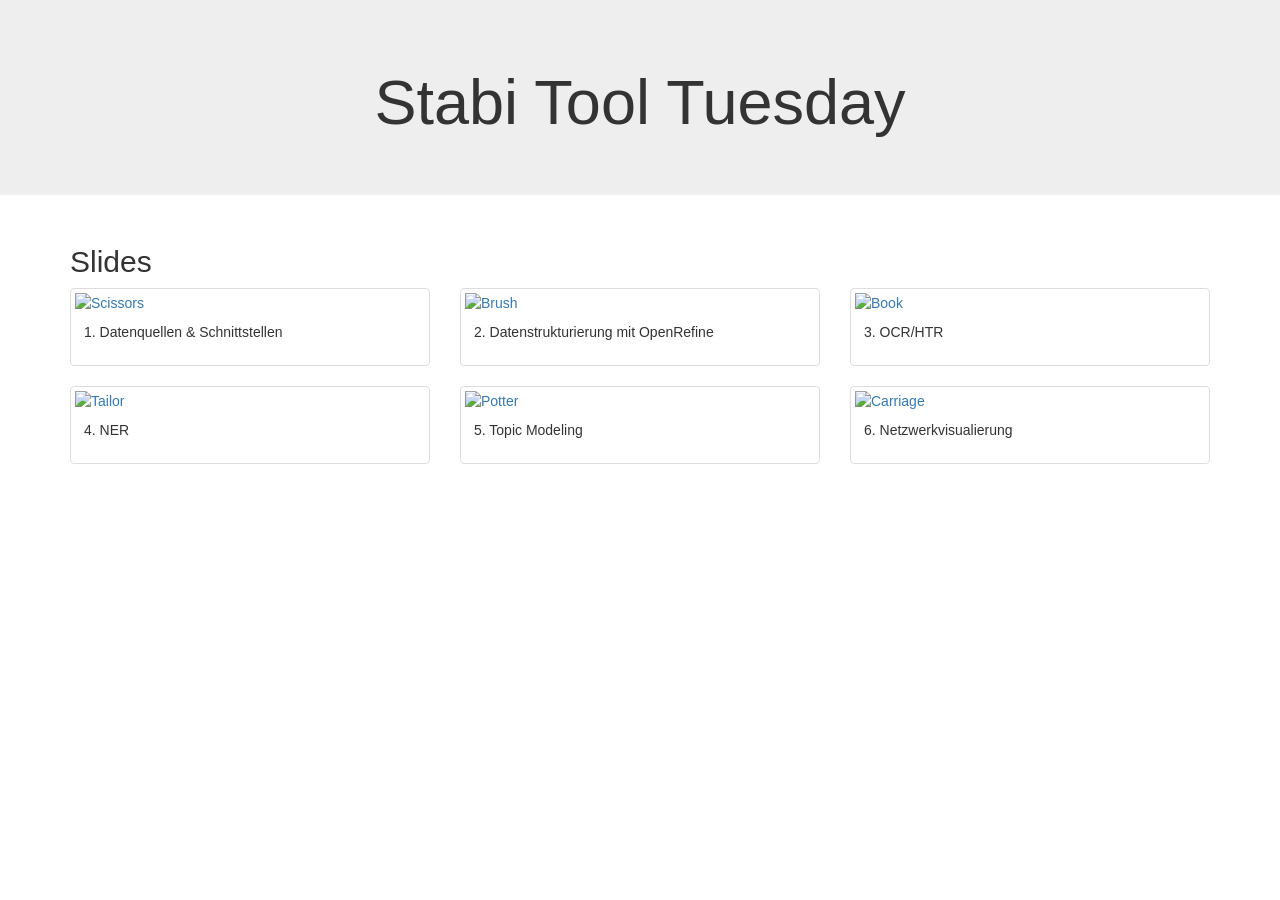
==== docs/index.html @ db8a8498 "update slides ner" ====
<!DOCTYPE html>

<!-- use style="pointer-events: none" as attribute for a-element to disable links-->

<html lang="de">
    <head>
        <title>Stabi Tool Tuesday</title>
        <meta charset="utf-8">
        <meta name="viewport" content="width=device-width, initial-scale=1">
        <link rel="stylesheet" href="https://maxcdn.bootstrapcdn.com/bootstrap/3.4.1/css/bootstrap.min.css">
        <script src="https://ajax.googleapis.com/ajax/libs/jquery/3.7.1/jquery.min.js"></script>
        <script src="https://maxcdn.bootstrapcdn.com/bootstrap/3.4.1/js/bootstrap.min.js"></script>
      </head>
<body>
    <div class="jumbotron">
<h1 class="text-center">Stabi Tool Tuesday</h1>
</div>

    <div class="container">
        <h2>Slides</h2>
        <div class="row">
          <div class="col-md-4">
            <div class="thumbnail">
              <a href="https://stabiberlin.github.io/tooltuesday/slides/datenquellen.html" target="_blank">
                <img src="https://content.staatsbibliothek-berlin.de/dc/PPN1770469869-00000076/3950,1300,770,1800/full/0/default.png" alt="Scissors" style="width:100%">
                <div class="caption">
                  <p>1. Datenquellen & Schnittstellen</p>
                </div>
              </a>
            </div>
          </div>
          <div class="col-md-4">
            <div class="thumbnail">
              <a href="https://stabiberlin.github.io/tooltuesday/slides/OpenRefine.html" target="_blank">
                <img src="https://content.staatsbibliothek-berlin.de/dc/PPN1770469869-00000080/4000,1150,700,2000/full/0/default.png" alt="Brush" style="width:100%">
                <div class="caption">
                  <p>2. Datenstrukturierung mit OpenRefine</p>
                </div>
              </a>
            </div>
          </div>
          <div class="col-md-4">
            <div class="thumbnail">
              <a href="https://stabiberlin.github.io/tooltuesday/slides/OCR-HTR.html" target="_blank">
                <img src="https://content.staatsbibliothek-berlin.de/dc/PPN1770469869-00000082/1950,320,1100,700/full/0/default.png" alt="Book" style="width:100%">
                <div class="caption">
                  <p>3. OCR/HTR</p>
                </div>
              </a>
            </div>
          </div>
        </div>
        <div class="row">
            <div class="col-md-4">
                <div class="thumbnail">
                  <a href="https://stabiberlin.github.io/tooltuesday/slides/NER.html" target="_blank">
                    <img src="https://content.staatsbibliothek-berlin.de/dc/PPN1770469869-00000076/1540,1600,1300,1500/full/0/default.png" alt="Tailor" style="width:100%">
                    <div class="caption">
                      <p>4. NER</p>
                    </div>
                  </a>
                </div>
              </div>
              <div class="col-md-4">
                <div class="thumbnail">
                  <a href="" target="_blank">
                    <img src="https://content.staatsbibliothek-berlin.de/dc/PPN1770469869-00000024/1700,1500,2000,1700/full/0/default.png" alt="Potter" style="width:100%">
                    <div class="caption">
                      <p>5. Topic Modeling</p>
                    </div>
                  </a>
                </div>
              </div>
              <div class="col-md-4">
                <div class="thumbnail">
                  <a href="" target="_blank">
                    <img src="https://content.staatsbibliothek-berlin.de/dc/PPN1770469869-00000052/1740,3040,1550,750/full/0/default.png" alt="Carriage" style="width:100%">
                    <div class="caption">
                      <p>6. Netzwerkvisualierung</p>
                    </div>
                  </a>
                </div>
              </div>
        </div>
</div>
</body>
</html>
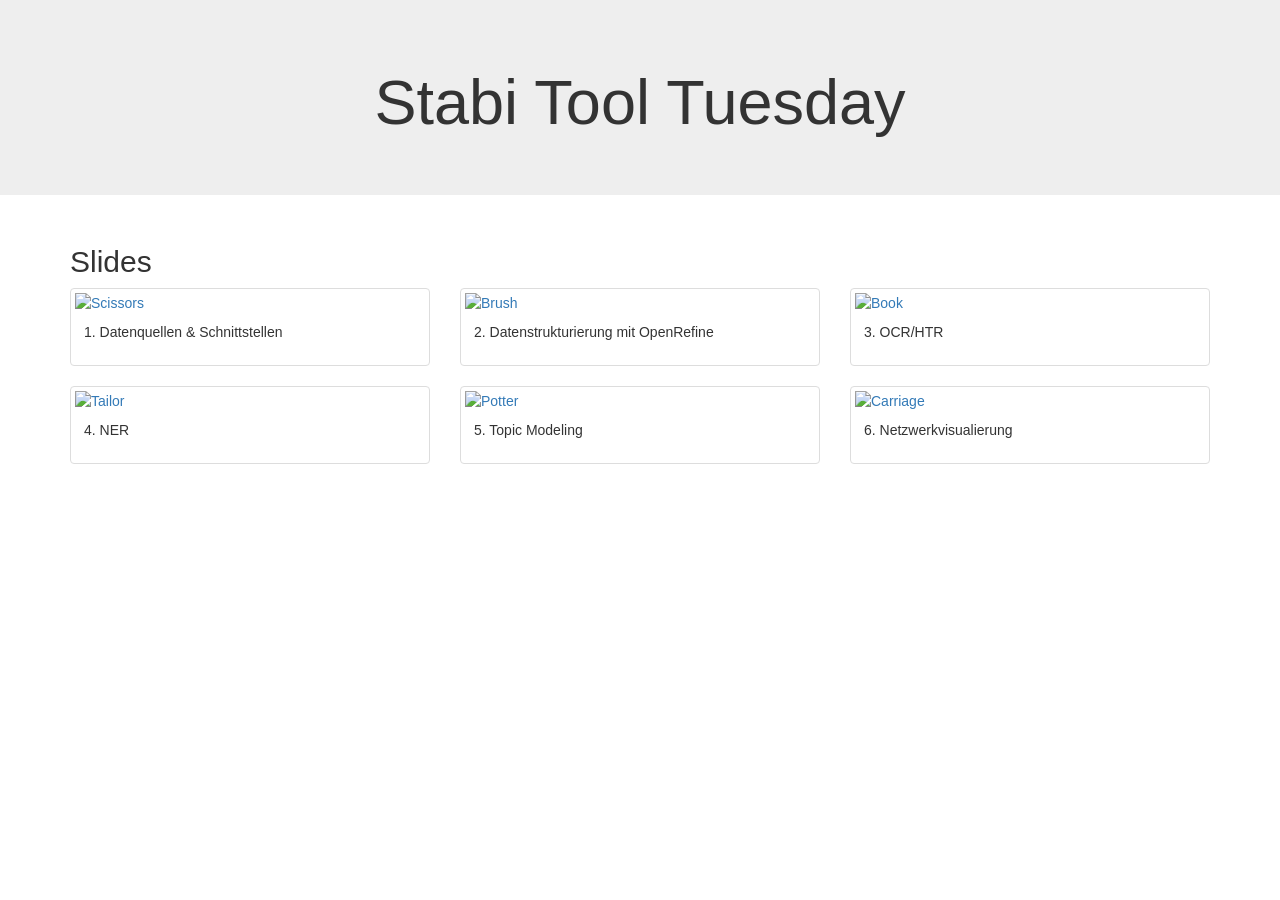
==== commit 296eb225: "Update TM" ====
--- a/docs/index.html
+++ b/docs/index.html
@@ -63,7 +63,7 @@
               </div>
               <div class="col-md-4">
                 <div class="thumbnail">
-                  <a href="" target="_blank">
+                  <a href="https://stabiberlin.github.io/tooltuesday/slides/TopicModeling.html" target="_blank">
                     <img src="https://content.staatsbibliothek-berlin.de/dc/PPN1770469869-00000024/1700,1500,2000,1700/full/0/default.png" alt="Potter" style="width:100%">
                     <div class="caption">
                       <p>5. Topic Modeling</p>
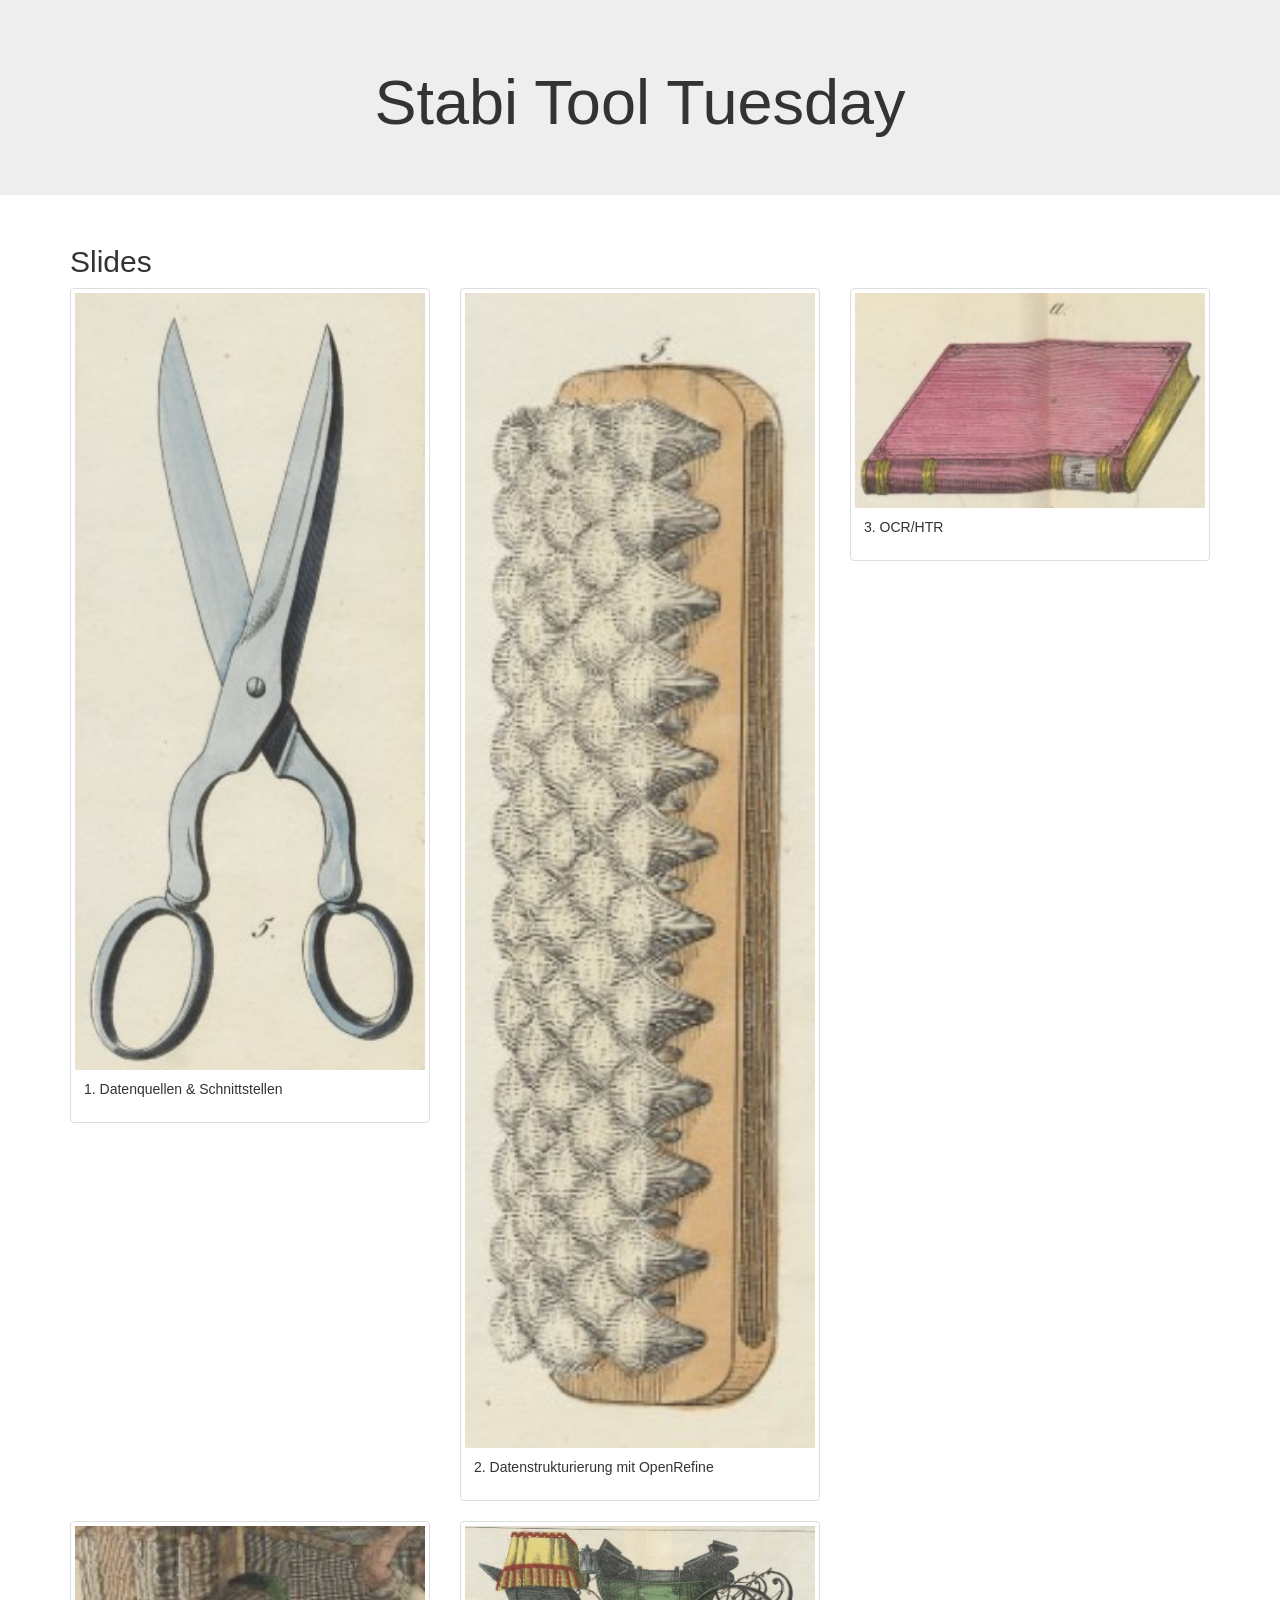
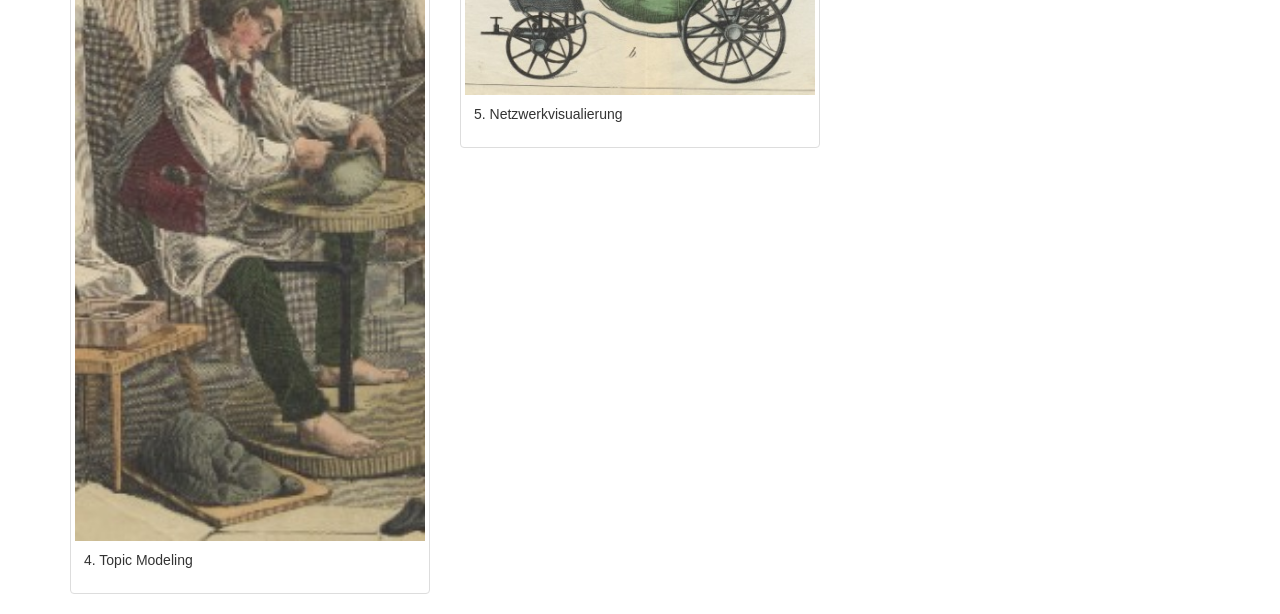
==== commit 13d8d0a6: "add static media to index" ====
--- a/docs/index.html
+++ b/docs/index.html
@@ -22,7 +22,7 @@
           <div class="col-md-4">
             <div class="thumbnail">
               <a href="https://stabiberlin.github.io/tooltuesday/slides/datenquellen.html" target="_blank">
-                <img src="https://content.staatsbibliothek-berlin.de/dc/PPN1770469869-00000076/3950,1300,770,1800/full/0/default.png" alt="Scissors" style="width:100%">
+                <img src="media/1770469869-00000076_scissors.jpg" alt="Scissors" style="width:100%">
                 <div class="caption">
                   <p>1. Datenquellen & Schnittstellen</p>
                 </div>
@@ -32,7 +32,7 @@
           <div class="col-md-4">
             <div class="thumbnail">
               <a href="https://stabiberlin.github.io/tooltuesday/slides/OpenRefine.html" target="_blank">
-                <img src="https://content.staatsbibliothek-berlin.de/dc/PPN1770469869-00000080/4000,1150,700,2000/full/0/default.png" alt="Brush" style="width:100%">
+                <img src="media/1770469869-00000080_brush.jpg" alt="Brush" style="width:100%">
                 <div class="caption">
                   <p>2. Datenstrukturierung mit OpenRefine</p>
                 </div>
@@ -42,7 +42,7 @@
           <div class="col-md-4">
             <div class="thumbnail">
               <a href="https://stabiberlin.github.io/tooltuesday/slides/OCR-HTR.html" target="_blank">
-                <img src="https://content.staatsbibliothek-berlin.de/dc/PPN1770469869-00000082/1950,320,1100,700/full/0/default.png" alt="Book" style="width:100%">
+                <img src="media/1770469869-00000082_book.jpg" alt="Book" style="width:100%">
                 <div class="caption">
                   <p>3. OCR/HTR</p>
                 </div>
@@ -51,32 +51,22 @@
           </div>
         </div>
         <div class="row">
-            <div class="col-md-4">
+              <div class="col-md-4">
                 <div class="thumbnail">
-                  <a href="https://stabiberlin.github.io/tooltuesday/slides/NER.html" target="_blank">
-                    <img src="https://content.staatsbibliothek-berlin.de/dc/PPN1770469869-00000076/1540,1600,1300,1500/full/0/default.png" alt="Tailor" style="width:100%">
+                  <a href="https://stabiberlin.github.io/tooltuesday/slides/TopicModeling.html" target="_blank">
+                    <img src="media/1770469869-00000024_potter.jpg" alt="Potter" style="width:100%">
                     <div class="caption">
-                      <p>4. NER</p>
+                      <p>4. Topic Modeling</p>
                     </div>
                   </a>
                 </div>
               </div>
               <div class="col-md-4">
                 <div class="thumbnail">
-                  <a href="https://stabiberlin.github.io/tooltuesday/slides/TopicModeling.html" target="_blank">
-                    <img src="https://content.staatsbibliothek-berlin.de/dc/PPN1770469869-00000024/1700,1500,2000,1700/full/0/default.png" alt="Potter" style="width:100%">
+                  <a href="https://stabiberlin.github.io/tooltuesday/slides/Netzwerkvisualisierung.html" target="_blank">
+                    <img src="media/1770469869-00000052_carriage.jpg" alt="Carriage" style="width:100%">
                     <div class="caption">
-                      <p>5. Topic Modeling</p>
-                    </div>
-                  </a>
-                </div>
-              </div>
-              <div class="col-md-4">
-                <div class="thumbnail">
-                  <a href="" target="_blank">
-                    <img src="https://content.staatsbibliothek-berlin.de/dc/PPN1770469869-00000052/1740,3040,1550,750/full/0/default.png" alt="Carriage" style="width:100%">
-                    <div class="caption">
-                      <p>6. Netzwerkvisualierung</p>
+                      <p>5. Netzwerkvisualierung</p>
                     </div>
                   </a>
                 </div>
